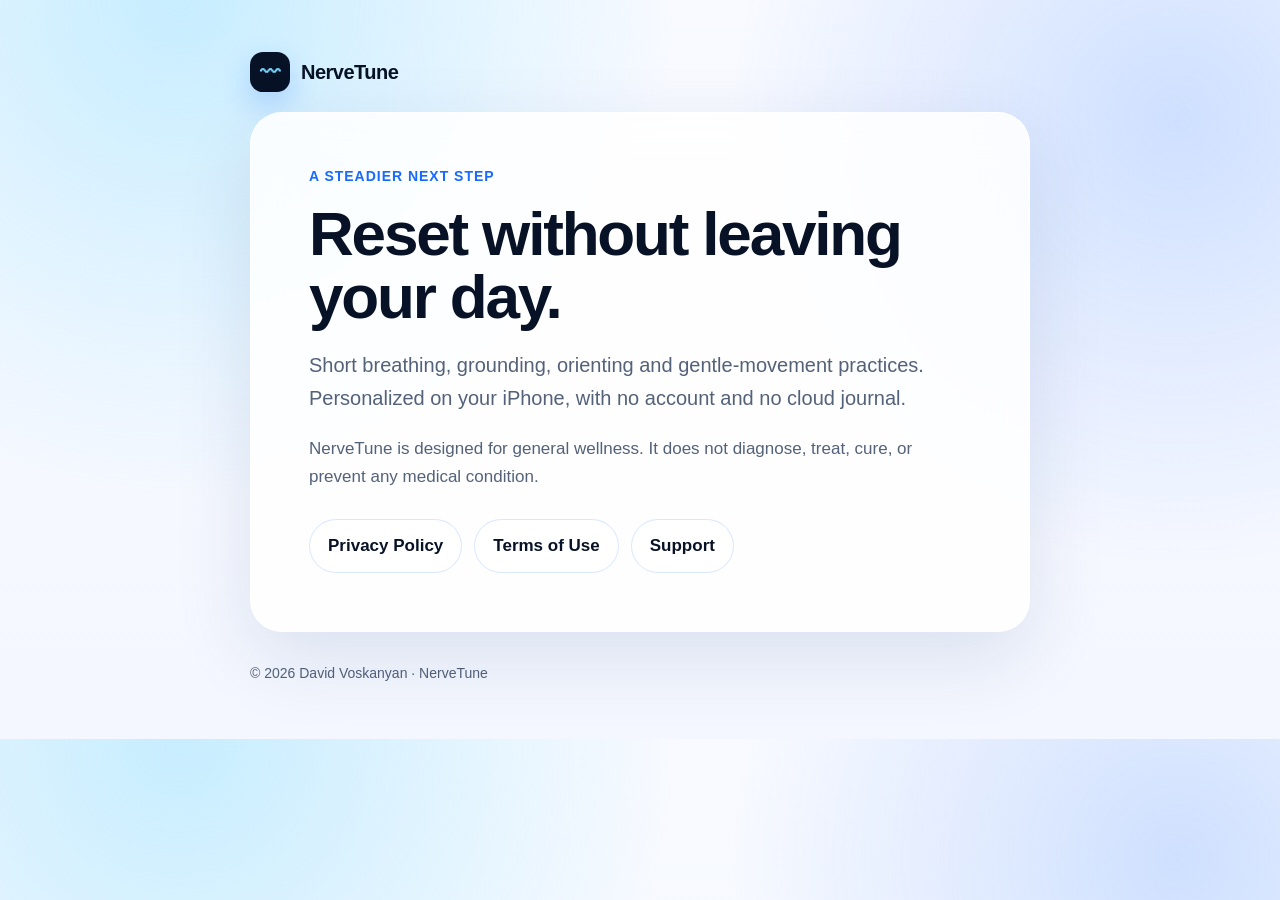
==== nerve-tune/index.html @ 1200243f "Publish NerveTune legal and support pages" ====
<!doctype html>
<html lang="en"><head><meta charset="utf-8"><meta name="viewport" content="width=device-width,initial-scale=1"><meta name="description" content="NerveTune — short, private nervous-system wellness practices"><title>NerveTune</title><link rel="stylesheet" href="legal.css"></head>
<body><header><a class="brand" href="index.html"><span class="mark">〰</span> NerveTune</a></header><main>
  <p class="meta">A steadier next step</p><h1>Reset without leaving your day.</h1>
  <p class="lede">Short breathing, grounding, orienting and gentle-movement practices. Personalized on your iPhone, with no account and no cloud journal.</p>
  <p>NerveTune is designed for general wellness. It does not diagnose, treat, cure, or prevent any medical condition.</p>
  <div class="actions"><a class="button" href="privacy.html">Privacy Policy</a><a class="button" href="terms.html">Terms of Use</a><a class="button" href="support.html">Support</a></div>
</main><footer>© 2026 David Voskanyan · NerveTune</footer></body></html>
---- nerve-tune/legal.css ----
:root {
  color-scheme: light dark;
  --ink: #071226;
  --muted: #536179;
  --blue: #1769ff;
  --cyan: #77d8ff;
  --line: rgba(23, 105, 255, 0.16);
  --paper: rgba(255, 255, 255, 0.86);
  --background: #f4f7ff;
}

* { box-sizing: border-box; }

body {
  margin: 0;
  background:
    radial-gradient(circle at 14% 0%, rgba(119, 216, 255, 0.38), transparent 31rem),
    radial-gradient(circle at 92% 16%, rgba(23, 105, 255, 0.18), transparent 28rem),
    linear-gradient(180deg, #f8faff, var(--background));
  color: var(--ink);
  font: 17px/1.65 -apple-system, BlinkMacSystemFont, "SF Pro Text", "Segoe UI", sans-serif;
}

header, main, footer { width: min(780px, calc(100% - 36px)); margin-inline: auto; }
header { padding: 52px 0 20px; }
.brand { display: inline-flex; align-items: center; gap: 11px; color: var(--ink); font-size: 20px; font-weight: 780; letter-spacing: -.025em; text-decoration: none; }
.mark { display: grid; width: 40px; height: 40px; place-items: center; border-radius: 13px; background: #071226; color: var(--cyan); box-shadow: 0 12px 30px rgba(23, 105, 255, .24); }

main { padding: 38px clamp(22px, 5vw, 58px) 58px; border: 1px solid rgba(255,255,255,.9); border-radius: 32px; background: var(--paper); box-shadow: 0 26px 80px rgba(12, 43, 100, .11); backdrop-filter: blur(20px); }
h1, h2 { color: var(--ink); letter-spacing: -.035em; }
h1 { margin: 0 0 10px; font-size: clamp(38px, 8vw, 62px); line-height: 1.02; }
h2 { margin: 2.25em 0 .55em; font-size: 25px; line-height: 1.2; }
p, li { color: var(--muted); }
a { color: var(--blue); }
.lede { max-width: 660px; font-size: 20px; }
.meta { color: var(--blue); font-size: 14px; font-weight: 750; letter-spacing: .07em; text-transform: uppercase; }
.actions { display: flex; flex-wrap: wrap; gap: 12px; margin-top: 28px; }
.button { display: inline-block; padding: 12px 18px; border: 1px solid var(--line); border-radius: 999px; background: #fff; color: var(--ink); font-weight: 720; text-decoration: none; }
footer { padding: 30px 0 54px; color: var(--muted); font-size: 14px; }

@media (prefers-color-scheme: dark) {
  :root { --ink: #f5f8ff; --muted: #b8c4d9; --paper: rgba(10, 18, 35, .9); --background: #050a14; }
  body { background: radial-gradient(circle at 14% 0%, rgba(23,105,255,.26), transparent 30rem), linear-gradient(180deg, #081124, #050a14); }
  main { border-color: rgba(255,255,255,.08); }
  .mark { background: #f5f8ff; color: #1769ff; }
  .button { background: rgba(255,255,255,.06); }
}
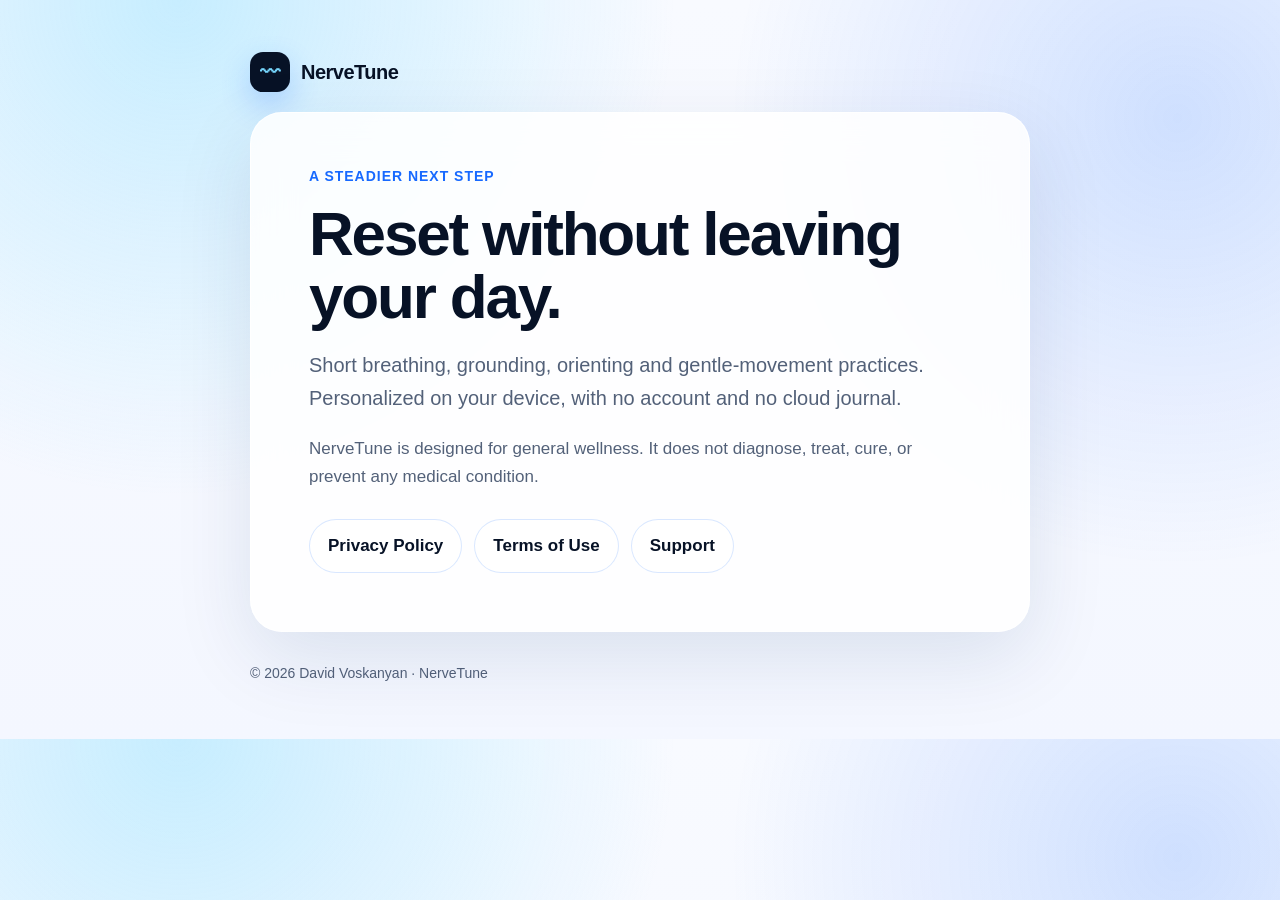
==== commit 739ddbbb: "docs(nervetune): add Google Play legal coverage" ====
--- a/nerve-tune/index.html
+++ b/nerve-tune/index.html
@@ -2,7 +2,7 @@
 <html lang="en"><head><meta charset="utf-8"><meta name="viewport" content="width=device-width,initial-scale=1"><meta name="description" content="NerveTune — short, private nervous-system wellness practices"><title>NerveTune</title><link rel="stylesheet" href="legal.css"></head>
 <body><header><a class="brand" href="index.html"><span class="mark">〰</span> NerveTune</a></header><main>
   <p class="meta">A steadier next step</p><h1>Reset without leaving your day.</h1>
-  <p class="lede">Short breathing, grounding, orienting and gentle-movement practices. Personalized on your iPhone, with no account and no cloud journal.</p>
+  <p class="lede">Short breathing, grounding, orienting and gentle-movement practices. Personalized on your device, with no account and no cloud journal.</p>
   <p>NerveTune is designed for general wellness. It does not diagnose, treat, cure, or prevent any medical condition.</p>
   <div class="actions"><a class="button" href="privacy.html">Privacy Policy</a><a class="button" href="terms.html">Terms of Use</a><a class="button" href="support.html">Support</a></div>
 </main><footer>© 2026 David Voskanyan · NerveTune</footer></body></html>
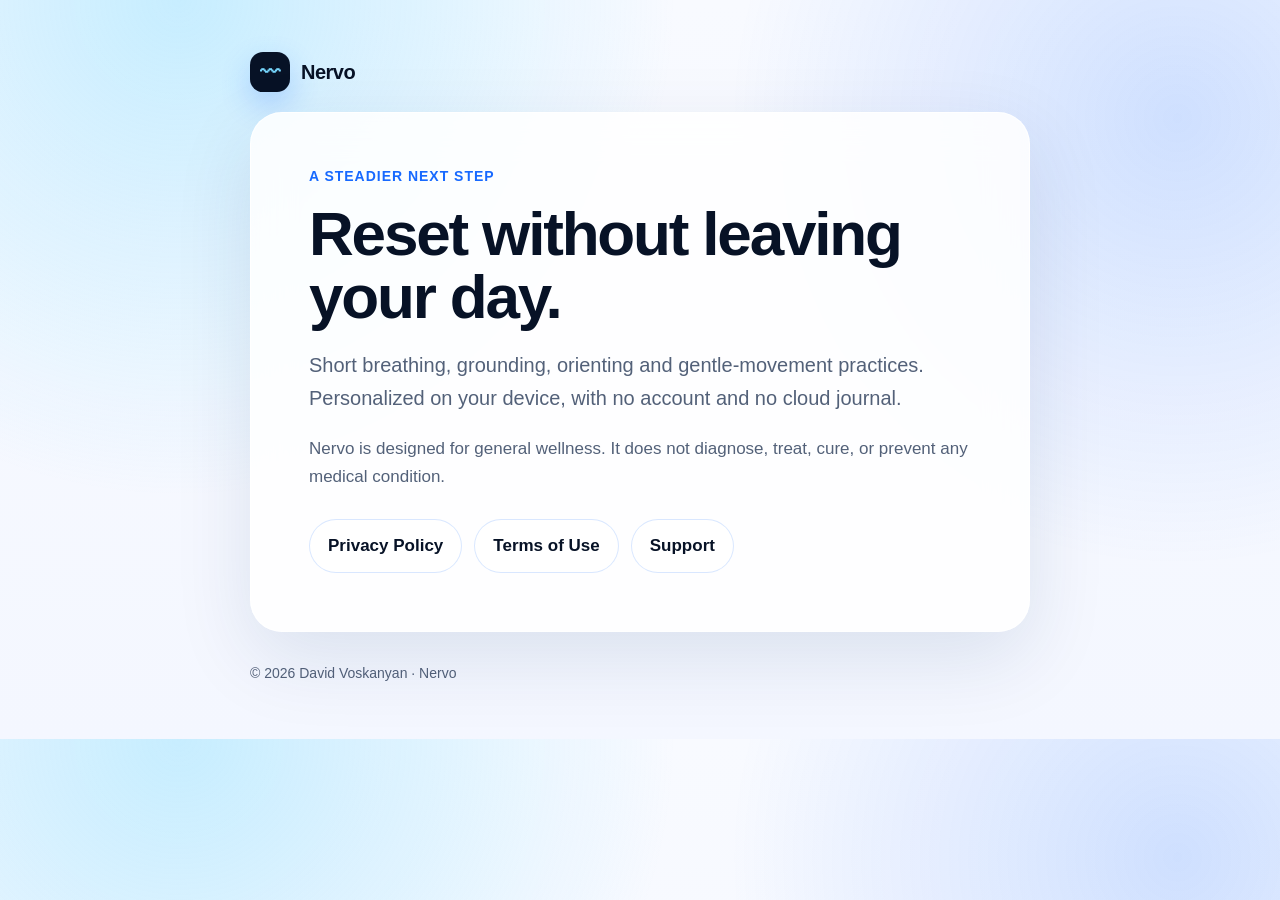
==== commit 18da797d: "docs: update Nervo public legal pages" ====
--- a/nerve-tune/index.html
+++ b/nerve-tune/index.html
@@ -1,8 +1,8 @@
 <!doctype html>
-<html lang="en"><head><meta charset="utf-8"><meta name="viewport" content="width=device-width,initial-scale=1"><meta name="description" content="NerveTune — short, private nervous-system wellness practices"><title>NerveTune</title><link rel="stylesheet" href="legal.css"></head>
-<body><header><a class="brand" href="index.html"><span class="mark">〰</span> NerveTune</a></header><main>
+<html lang="en"><head><meta charset="utf-8"><meta name="viewport" content="width=device-width,initial-scale=1"><meta name="description" content="Nervo — short, private nervous-system wellness practices"><title>Nervo</title><link rel="stylesheet" href="legal.css"></head>
+<body><header><a class="brand" href="index.html"><span class="mark">〰</span> Nervo</a></header><main>
   <p class="meta">A steadier next step</p><h1>Reset without leaving your day.</h1>
   <p class="lede">Short breathing, grounding, orienting and gentle-movement practices. Personalized on your device, with no account and no cloud journal.</p>
-  <p>NerveTune is designed for general wellness. It does not diagnose, treat, cure, or prevent any medical condition.</p>
+  <p>Nervo is designed for general wellness. It does not diagnose, treat, cure, or prevent any medical condition.</p>
   <div class="actions"><a class="button" href="privacy.html">Privacy Policy</a><a class="button" href="terms.html">Terms of Use</a><a class="button" href="support.html">Support</a></div>
-</main><footer>© 2026 David Voskanyan · NerveTune</footer></body></html>
+</main><footer>© 2026 David Voskanyan · Nervo</footer></body></html>
